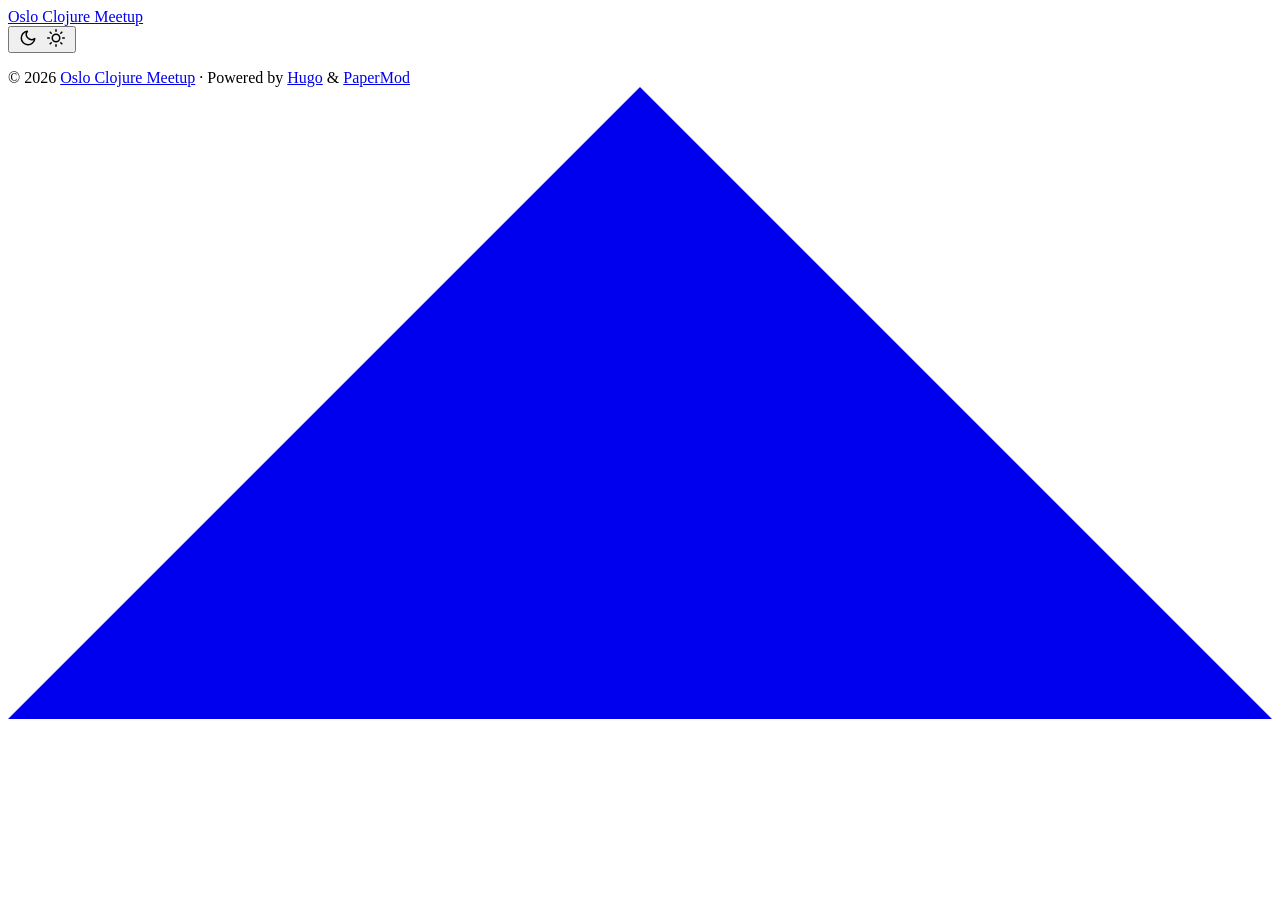
==== public/index.html @ 70cd3230 "Init Hugo project with PaperMod theme" ====
<!DOCTYPE html>
<html lang="en" dir="auto" data-theme="auto">

<head>
	<meta name="generator" content="Hugo 0.157.0"><script src="/livereload.js?mindelay=10&amp;v=2&amp;port=1313&amp;path=livereload" data-no-instant defer></script><meta charset="utf-8">
<meta http-equiv="X-UA-Compatible" content="IE=edge">
<meta name="viewport" content="width=device-width, initial-scale=1, shrink-to-fit=no">
<meta name="robots" content="noindex, nofollow">
<title>Oslo Clojure Meetup</title>

<meta name="description" content="">
<meta name="author" content="">
<link rel="canonical" href="http://localhost:1313/">
<link crossorigin="anonymous" href="/assets/css/stylesheet.da3211e5ef867bf2b75fd5a6515cfed7195c011e8ab735694e203810a827097b.css" integrity="sha256-2jIR5e&#43;Ge/K3X9WmUVz&#43;1xlcAR6KtzVpTiA4EKgnCXs=" rel="preload stylesheet" as="style">
<link rel="icon" href="http://localhost:1313/favicon.ico">
<link rel="icon" type="image/png" sizes="16x16" href="http://localhost:1313/favicon-16x16.png">
<link rel="icon" type="image/png" sizes="32x32" href="http://localhost:1313/favicon-32x32.png">
<link rel="apple-touch-icon" href="http://localhost:1313/apple-touch-icon.png">
<link rel="mask-icon" href="http://localhost:1313/safari-pinned-tab.svg">
<meta name="theme-color" content="#2e2e33">
<meta name="msapplication-TileColor" content="#2e2e33">
<link rel="alternate" type="application/rss+xml" href="http://localhost:1313/index.xml" title="rss">
<link rel="alternate" hreflang="en" href="http://localhost:1313/">
<noscript>
    <style>
        #theme-toggle,
        .top-link {
            display: none;
        }

    </style>
    <style>
        @media (prefers-color-scheme: dark) {
            :root {
                --theme: rgb(29, 30, 32);
                --entry: rgb(46, 46, 51);
                --primary: rgb(218, 218, 219);
                --secondary: rgb(155, 156, 157);
                --tertiary: rgb(65, 66, 68);
                --content: rgb(196, 196, 197);
                --code-block-bg: rgb(46, 46, 51);
                --code-bg: rgb(55, 56, 62);
                --border: rgb(51, 51, 51);
                color-scheme: dark;
            }

            .list {
                background: var(--theme);
            }

            .toc {
                background: var(--entry);
            }
        }

        @media (prefers-color-scheme: light) {
            .list::-webkit-scrollbar-thumb {
                border-color: var(--code-bg);
            }
        }

    </style>
</noscript>
<script>
    if (localStorage.getItem("pref-theme") === "dark") {
        document.querySelector("html").dataset.theme = 'dark';
    } else if (localStorage.getItem("pref-theme") === "light") {
       document.querySelector("html").dataset.theme = 'light';
    } else if (window.matchMedia('(prefers-color-scheme: dark)').matches) {
        document.querySelector("html").dataset.theme = 'dark';
    } else {
        document.querySelector("html").dataset.theme = 'light';
    }

</script>
</head>
<body class="list" id="top">
    <header class="header">
    <nav class="nav">
        <div class="logo">
            <a href="http://localhost:1313/" accesskey="h" title="Oslo Clojure Meetup (Alt + H)">Oslo Clojure Meetup</a>
            <div class="logo-switches">
                <button id="theme-toggle" accesskey="t" title="(Alt + T)" aria-label="Toggle theme">
                    <svg id="moon" xmlns="http://www.w3.org/2000/svg" width="24" height="18" viewBox="0 0 24 24"
                        fill="none" stroke="currentColor" stroke-width="2" stroke-linecap="round"
                        stroke-linejoin="round">
                        <path d="M21 12.79A9 9 0 1 1 11.21 3 7 7 0 0 0 21 12.79z"></path>
                    </svg>
                    <svg id="sun" xmlns="http://www.w3.org/2000/svg" width="24" height="18" viewBox="0 0 24 24"
                        fill="none" stroke="currentColor" stroke-width="2" stroke-linecap="round"
                        stroke-linejoin="round">
                        <circle cx="12" cy="12" r="5"></circle>
                        <line x1="12" y1="1" x2="12" y2="3"></line>
                        <line x1="12" y1="21" x2="12" y2="23"></line>
                        <line x1="4.22" y1="4.22" x2="5.64" y2="5.64"></line>
                        <line x1="18.36" y1="18.36" x2="19.78" y2="19.78"></line>
                        <line x1="1" y1="12" x2="3" y2="12"></line>
                        <line x1="21" y1="12" x2="23" y2="12"></line>
                        <line x1="4.22" y1="19.78" x2="5.64" y2="18.36"></line>
                        <line x1="18.36" y1="5.64" x2="19.78" y2="4.22"></line>
                    </svg>
                </button>
            </div>
        </div>
        <ul id="menu">
        </ul>
    </nav>
</header>
<main class="main"> 
    </main>
    
<footer class="footer">
        <span>&copy; 2026 <a href="http://localhost:1313/">Oslo Clojure Meetup</a></span> · 

    <span>
        Powered by
        <a href="https://gohugo.io/" rel="noopener noreferrer" target="_blank">Hugo</a> &
        <a href="https://github.com/adityatelange/hugo-PaperMod/" rel="noopener" target="_blank">PaperMod</a>
    </span>
</footer>
<a href="#top" aria-label="go to top" title="Go to Top (Alt + G)" class="top-link" id="top-link" accesskey="g">
    <svg xmlns="http://www.w3.org/2000/svg" viewBox="0 0 12 6" fill="currentColor">
        <path d="M12 6H0l6-6z" />
    </svg>
</a>

<script>
    let menu = document.getElementById('menu');
    if (menu) {
        
        const scrollPosition = localStorage.getItem("menu-scroll-position");
        if (scrollPosition) {
            menu.scrollLeft = parseInt(scrollPosition, 10);
        }
        
        menu.onscroll = function () {
            localStorage.setItem("menu-scroll-position", menu.scrollLeft);
        }
    }

    document.querySelectorAll('a[href^="#"]').forEach(anchor => {
        anchor.addEventListener("click", function (e) {
            e.preventDefault();
            var id = this.getAttribute("href").substr(1);
            if (!window.matchMedia('(prefers-reduced-motion: reduce)').matches) {
                document.querySelector(`[id='${decodeURIComponent(id)}']`).scrollIntoView({
                    behavior: "smooth"
                });
            } else {
                document.querySelector(`[id='${decodeURIComponent(id)}']`).scrollIntoView();
            }
            if (id === "top") {
                history.replaceState(null, null, " ");
            } else {
                history.pushState(null, null, `#${id}`);
            }
        });
    });

</script>
<script>
    var mybutton = document.getElementById("top-link");
    window.onscroll = function () {
        if (document.body.scrollTop > 800 || document.documentElement.scrollTop > 800) {
            mybutton.style.visibility = "visible";
            mybutton.style.opacity = "1";
        } else {
            mybutton.style.visibility = "hidden";
            mybutton.style.opacity = "0";
        }
    };

</script>
<script>
    document.getElementById("theme-toggle").addEventListener("click", () => {
        const html = document.querySelector("html");
        if (html.dataset.theme === "dark") {
            html.dataset.theme = 'light';
            localStorage.setItem("pref-theme", 'light');
        } else {
            html.dataset.theme = 'dark';
            localStorage.setItem("pref-theme", 'dark');
        }
    })

</script>
</body>

</html>
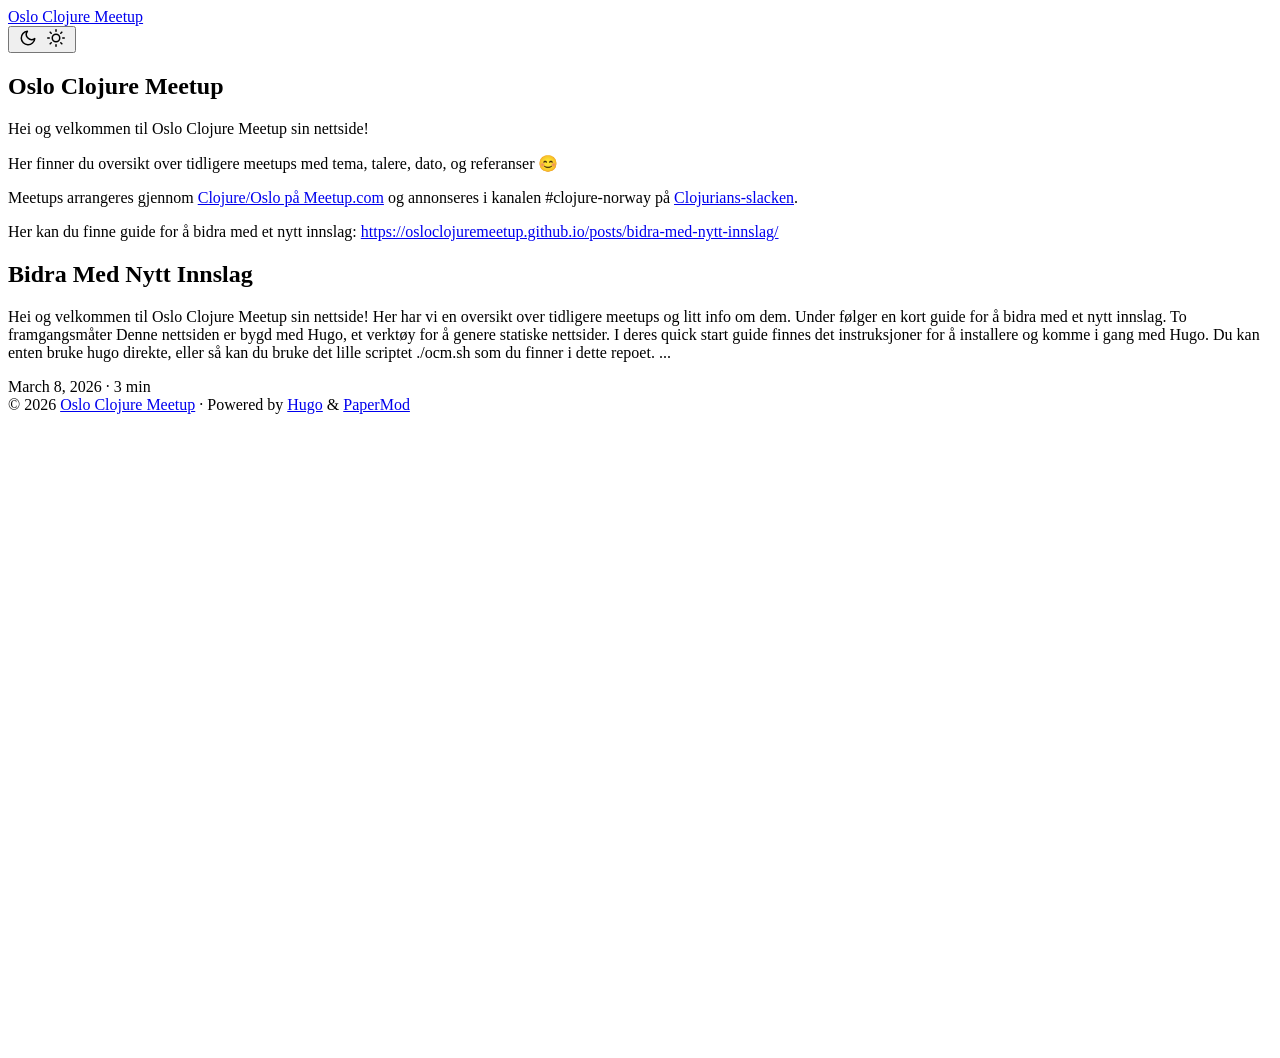
==== commit 8e4df7e5: "Initialize public dir with first post" ====
--- a/public/index.html
+++ b/public/index.html
@@ -2,25 +2,26 @@
 <html lang="en" dir="auto" data-theme="auto">
 
 <head>
-	<meta name="generator" content="Hugo 0.157.0"><script src="/livereload.js?mindelay=10&amp;v=2&amp;port=1313&amp;path=livereload" data-no-instant defer></script><meta charset="utf-8">
+	<meta name="generator" content="Hugo 0.157.0"><meta charset="utf-8">
 <meta http-equiv="X-UA-Compatible" content="IE=edge">
 <meta name="viewport" content="width=device-width, initial-scale=1, shrink-to-fit=no">
-<meta name="robots" content="noindex, nofollow">
+<meta name="robots" content="index, follow">
 <title>Oslo Clojure Meetup</title>
 
-<meta name="description" content="">
+<meta name="description" content="Liste over tidligere Oslo Clojure meetups">
 <meta name="author" content="">
-<link rel="canonical" href="http://localhost:1313/">
+<link rel="canonical" href="https://osloclojuremeetup.github.io/">
 <link crossorigin="anonymous" href="/assets/css/stylesheet.da3211e5ef867bf2b75fd5a6515cfed7195c011e8ab735694e203810a827097b.css" integrity="sha256-2jIR5e&#43;Ge/K3X9WmUVz&#43;1xlcAR6KtzVpTiA4EKgnCXs=" rel="preload stylesheet" as="style">
-<link rel="icon" href="http://localhost:1313/favicon.ico">
-<link rel="icon" type="image/png" sizes="16x16" href="http://localhost:1313/favicon-16x16.png">
-<link rel="icon" type="image/png" sizes="32x32" href="http://localhost:1313/favicon-32x32.png">
-<link rel="apple-touch-icon" href="http://localhost:1313/apple-touch-icon.png">
-<link rel="mask-icon" href="http://localhost:1313/safari-pinned-tab.svg">
+<link rel="icon" href="https://osloclojuremeetup.github.io/favicon.ico">
+<link rel="icon" type="image/png" sizes="16x16" href="https://osloclojuremeetup.github.io/favicon-16x16.png">
+<link rel="icon" type="image/png" sizes="32x32" href="https://osloclojuremeetup.github.io/favicon-32x32.png">
+<link rel="apple-touch-icon" href="https://osloclojuremeetup.github.io/apple-touch-icon.png">
+<link rel="mask-icon" href="https://osloclojuremeetup.github.io/safari-pinned-tab.svg">
 <meta name="theme-color" content="#2e2e33">
 <meta name="msapplication-TileColor" content="#2e2e33">
-<link rel="alternate" type="application/rss+xml" href="http://localhost:1313/index.xml" title="rss">
-<link rel="alternate" hreflang="en" href="http://localhost:1313/">
+<link rel="alternate" type="application/rss+xml" href="https://osloclojuremeetup.github.io/index.xml" title="rss">
+<link rel="alternate" type="application/json" href="https://osloclojuremeetup.github.io/index.json" title="json">
+<link rel="alternate" hreflang="en" href="https://osloclojuremeetup.github.io/">
 <noscript>
     <style>
         #theme-toggle,
@@ -72,13 +73,36 @@
         document.querySelector("html").dataset.theme = 'light';
     }
 
+</script><meta property="og:url" content="https://osloclojuremeetup.github.io/">
+  <meta property="og:site_name" content="Oslo Clojure Meetup">
+  <meta property="og:title" content="Oslo Clojure Meetup">
+  <meta property="og:description" content="Liste over tidligere Oslo Clojure meetups">
+  <meta property="og:locale" content="no_nb">
+  <meta property="og:type" content="website">
+
+  <meta name="twitter:card" content="summary">
+  <meta name="twitter:title" content="Oslo Clojure Meetup">
+  <meta name="twitter:description" content="Liste over tidligere Oslo Clojure meetups">
+
+<script type="application/ld+json">
+{
+  "@context": "https://schema.org",
+  "@type": "Organization",
+  "name": "Oslo Clojure Meetup",
+  "url": "https://osloclojuremeetup.github.io/",
+  "description": "Liste over tidligere Oslo Clojure meetups",
+  "logo": "https://osloclojuremeetup.github.io/favicon.ico",
+  "sameAs": [
+      
+  ]
+}
 </script>
 </head>
 <body class="list" id="top">
     <header class="header">
     <nav class="nav">
         <div class="logo">
-            <a href="http://localhost:1313/" accesskey="h" title="Oslo Clojure Meetup (Alt + H)">Oslo Clojure Meetup</a>
+            <a href="https://osloclojuremeetup.github.io/" accesskey="h" title="Oslo Clojure Meetup (Alt + H)">Oslo Clojure Meetup</a>
             <div class="logo-switches">
                 <button id="theme-toggle" accesskey="t" title="(Alt + T)" aria-label="Toggle theme">
                     <svg id="moon" xmlns="http://www.w3.org/2000/svg" width="24" height="18" viewBox="0 0 24 24"
@@ -107,10 +131,44 @@
     </nav>
 </header>
 <main class="main"> 
+<article class="first-entry home-info">
+    <header class="entry-header">
+        <h1>Oslo Clojure Meetup</h1>
+    </header>
+    <div class="entry-content">
+        <p>Hei og velkommen til Oslo Clojure Meetup sin nettside!</p>
+<p>Her finner du oversikt over tidligere meetups med tema, talere, dato, og referanser 😊</p>
+<p>Meetups arrangeres gjennom <a href="https://www.meetup.com/clojure-oslo/">Clojure/Oslo på Meetup.com</a> og annonseres i kanalen #clojure-norway på <a href="http://clojurians.net">Clojurians-slacken</a>.</p>
+<p>Her kan du finne guide for å bidra med et nytt innslag: <a href="https://osloclojuremeetup.github.io/posts/bidra-med-nytt-innslag/">https://osloclojuremeetup.github.io/posts/bidra-med-nytt-innslag/</a></p>
+
+    </div>
+    <footer class="entry-footer">
+        <div class="social-icons" >
+</div>
+
+    </footer>
+</article>
+
+<article class="post-entry"> 
+  <header class="entry-header">
+    <h2 class="entry-hint-parent">Bidra Med Nytt Innslag
+    </h2>
+  </header>
+  <div class="entry-content">
+    <p>Hei og velkommen til Oslo Clojure Meetup sin nettside! Her har vi en oversikt over tidligere meetups og litt info om dem.
+Under følger en kort guide for å bidra med et nytt innslag.
+To framgangsmåter Denne nettsiden er bygd med Hugo, et verktøy for å genere statiske nettsider.
+I deres quick start guide finnes det instruksjoner for å installere og komme i gang med Hugo.
+Du kan enten bruke hugo direkte, eller så kan du bruke det lille scriptet ./ocm.sh som du finner i dette repoet.
+...</p>
+  </div>
+  <footer class="entry-footer"><span title='2026-03-08 21:16:13 +0100 CET'>March 8, 2026</span>&nbsp;·&nbsp;<span>3 min</span></footer>
+  <a class="entry-link" aria-label="post link to Bidra Med Nytt Innslag" href="https://osloclojuremeetup.github.io/posts/bidra-med-nytt-innslag/"></a>
+</article>
     </main>
     
 <footer class="footer">
-        <span>&copy; 2026 <a href="http://localhost:1313/">Oslo Clojure Meetup</a></span> · 
+        <span>&copy; 2026 <a href="https://osloclojuremeetup.github.io/">Oslo Clojure Meetup</a></span> · 
 
     <span>
         Powered by
